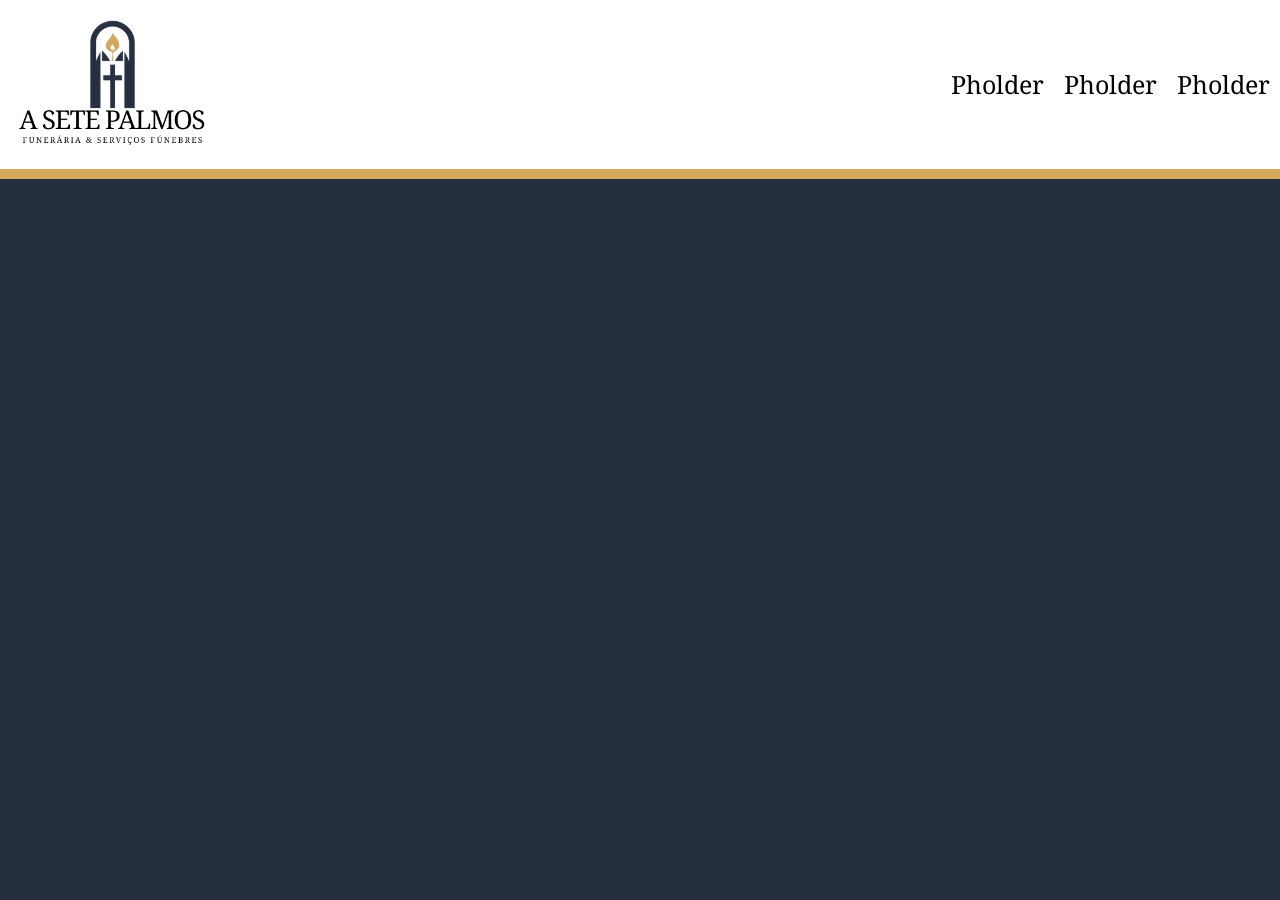
==== A sete palmos/index.html @ 517810fe "1.0" ====
<!DOCTYPE html>
<html lang="pt-br">
<head>
    <meta charset="UTF-8">
    <meta name="viewport" content="width=device-width, initial-scale=1.0">
    <link rel="stylesheet" href="css/style.css">
    <title>Document</title>
</head>
<body>
    <header>
        <div>
            <img src="img/A Sete Palmas - Logo Funeral.png" alt="" id="logo">
        </div>
        <nav>
            <div class="nav-items">
                <p>Pholder</p>
            </div>
            <div class="nav-items">
                <p>Pholder</p>
            </div>
            <div class="nav-items">
                <p>Pholder</p>
            </div>
        </nav>
    </header>
    <section>

    </section>
    <footer>

    </footer>
</body>
</html>
---- A sete palmos/css/style.css ----
@import url('https://fonts.googleapis.com/css2?family=Noto+Serif:ital,wght@0,100..900;1,100..900&family=Pixelify+Sans:wght@400..700&display=swap');
*{
    margin:0;
    padding: 0;
}

body{
    background-color: #252F3F;
    font-family: "Noto Serif", serif;
}

header{
    background-color: white;
    border-bottom: 10px solid #D5A85D;
    display: flex;
    justify-content: space-between;
    align-items: center;
}

nav{
    display: flex;
}

#logo{
    width: 200px;
    margin: 10px;
}

.nav-items{
    font-size: 25px;
    margin: 10px;
}

footer{
    
}
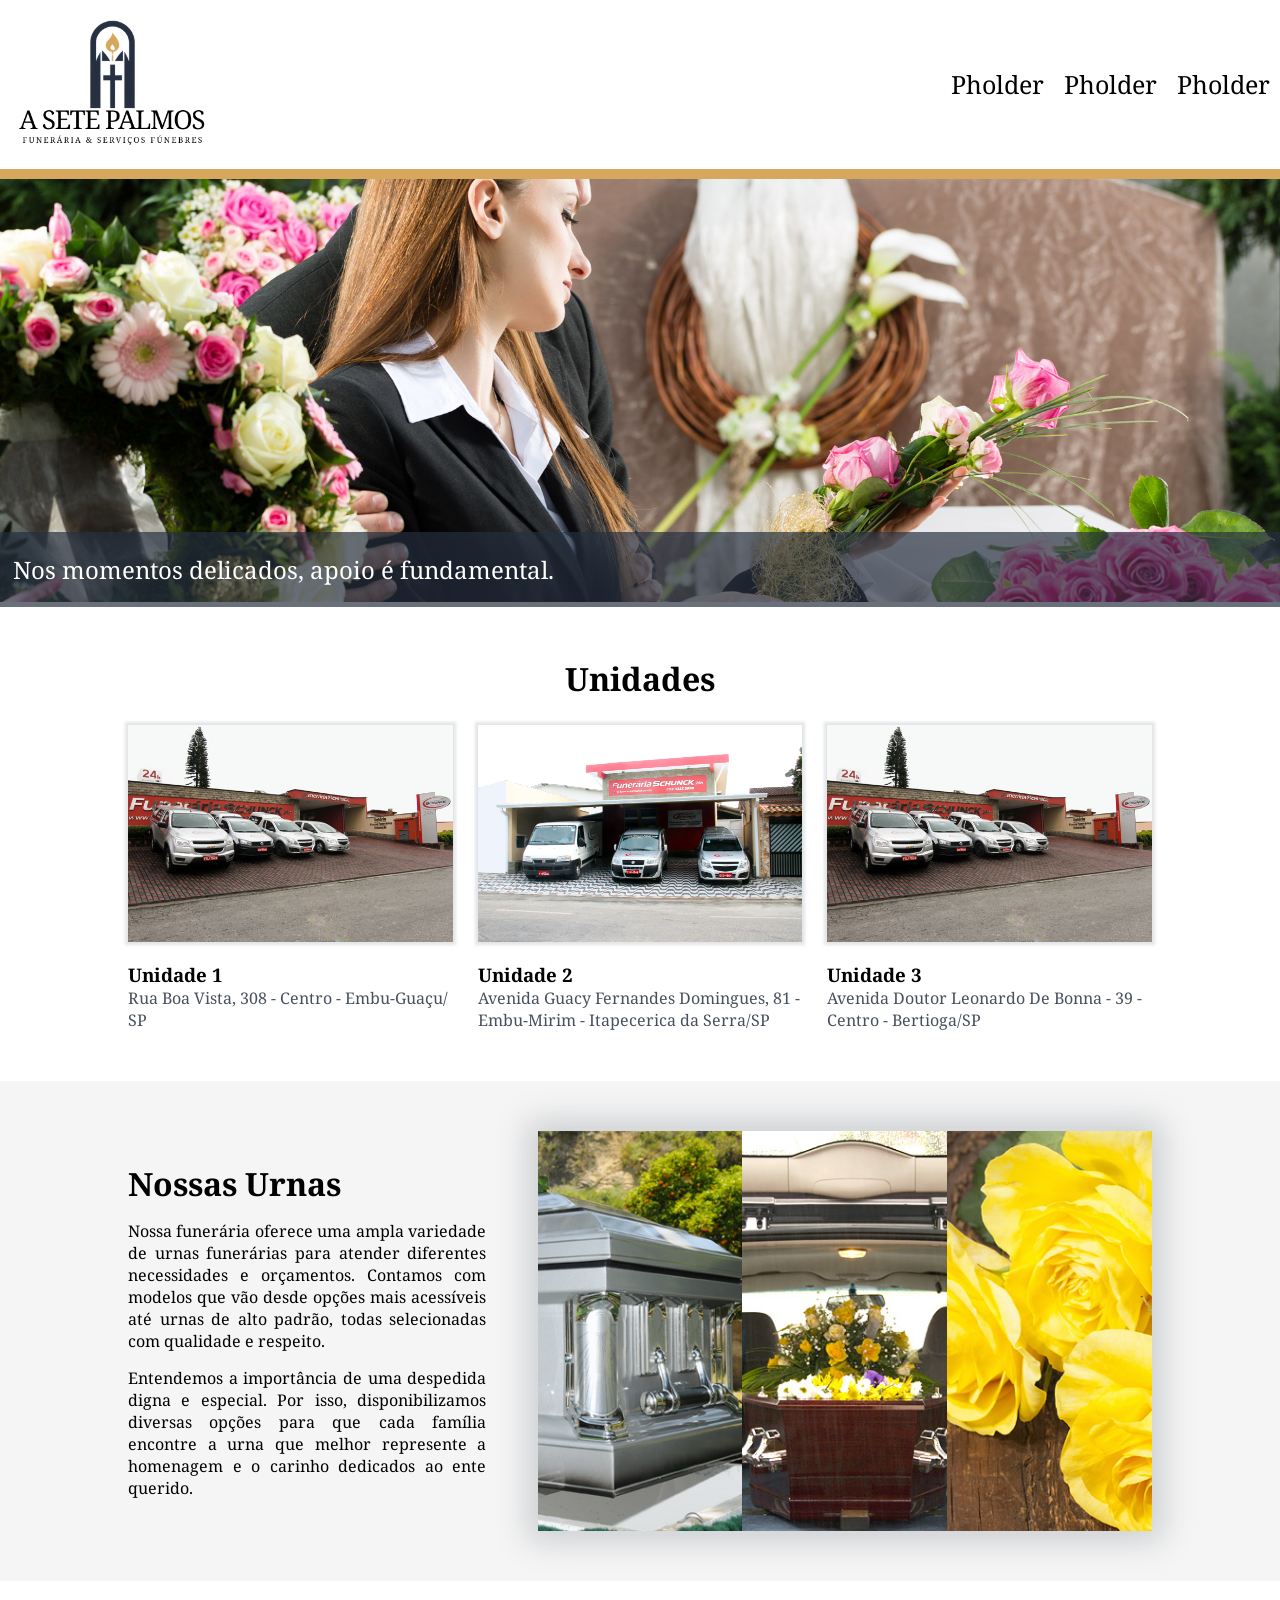
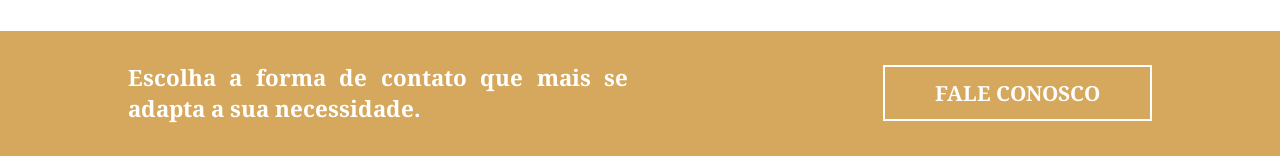
==== commit 9add634b: "home page" ====
--- a/A sete palmos/index.html
+++ b/A sete palmos/index.html
@@ -1,11 +1,14 @@
 <!DOCTYPE html>
 <html lang="pt-br">
+
 <head>
     <meta charset="UTF-8">
     <meta name="viewport" content="width=device-width, initial-scale=1.0">
-    <link rel="stylesheet" href="css/style.css">
+    <link rel="stylesheet" href="css/default.css">
+    <link rel="stylesheet" href="css/index.css">
     <title>Document</title>
 </head>
+
 <body>
     <header>
         <div>
@@ -23,11 +26,81 @@
             </div>
         </nav>
     </header>
-    <section>
-
-    </section>
+    <main>
+        <section class="home">
+            <section class="home__hero">
+                <img src="./img/homebg.jpg" class="home__hero__bg" />
+                <span class="home__hero__subtitle">
+                    Nos momentos delicados, apoio é fundamental.
+                </span>
+            </section>
+            <section class="home__locations">
+                <h2>Unidades</h2>
+                <ul class="home__locations__list">
+                    <li class="home__locations__list-item">
+                        <img src="./img/unidade1.jpg" class="home__locations__img">
+                        <h3 class="home__locations__title">Unidade 1</h3>
+                        <p class="home__locations__desc">Rua Boa Vista, 308 - Centro - Embu-Guaçu/ SP</p>
+                    </li>
+                    <li class="home__locations__list-item">
+                        <img src="./img/unidade2.jpg" class="home__locations__img">
+                        <h3 class="home__locations__title">Unidade 2</h3>
+                        <p class="home__locations__desc">Avenida Guacy Fernandes Domingues, 81 - Embu-Mirim -
+                            Itapecerica da Serra/SP</p>
+                    </li>
+                    <li class="home__locations__list-item">
+                        <img src="./img/unidade1.jpg" class="home__locations__img">
+                        <h3 class="home__locations__title">Unidade 3</h3>
+                        <p class="home__locations__desc">Avenida Doutor Leonardo De Bonna - 39 - Centro - Bertioga/SP
+                        </p>
+                    </li>
+                </ul>
+            </section>
+            <section class="home__urnas">
+                <div class="home__urnas__bg-color" aria-hidden="true"></div>
+                <div class="home__urnas__left-container">
+                    <h2>Nossas Urnas</h2>
+                    <p>
+                        Nossa funerária oferece uma ampla variedade de urnas funerárias para atender diferentes
+                        necessidades e orçamentos. Contamos com modelos que vão desde opções mais acessíveis até urnas
+                        de alto padrão, todas selecionadas com qualidade e respeito.
+                    </p>
+                    <p>
+                        Entendemos a importância de uma despedida digna e especial. Por isso, disponibilizamos diversas
+                        opções para que cada família encontre a urna que melhor represente a homenagem e o carinho
+                        dedicados ao ente querido.
+                    </p>
+                </div>
+                <div class="home__urnas__right-container">
+                    <ul>
+                        <li>
+                            <img src="./img/urna1.jpg" id="urna1" />
+                        </li>
+                        <li>
+                            <img src="./img/urna2.jpg" id="urna2" />
+                        </li>
+                        <li>
+                            <img src="./img/urna3.jpg" id="urna3" />
+                        </li>
+                    </ul>
+                </div>
+            </section>
+            <section class="home__contatos">
+                <div class="home__contatos__bg-color"></div>
+                <h2 class="home__contatos__title">
+                    Escolha a forma de contato que mais se adapta a sua necessidade.
+                </h2>
+                <a class="home__contatos__link" href="#">
+                    <span class="home__contatos__text">
+                        FALE CONOSCO
+                    </span>
+                </a>
+            </section>
+        </section>
+    </main>
     <footer>
 
     </footer>
 </body>
+
 </html>
--- a/A sete palmos/css/default.css
+++ b/A sete palmos/css/default.css
@@ -0,0 +1,36 @@
+@import url('https://fonts.googleapis.com/css2?family=Noto+Serif:ital,wght@0,100..900;1,100..900&family=Pixelify+Sans:wght@400..700&display=swap');
+*{
+    margin:0;
+    padding: 0;
+}
+
+body{
+    font-family: "Noto Serif", serif;
+    overflow-x: hidden;
+}
+
+header{
+    background-color: white;
+    border-bottom: 10px solid #D5A85D;
+    display: flex;
+    justify-content: space-between;
+    align-items: center;
+}
+
+nav{
+    display: flex;
+}
+
+#logo{
+    width: 200px;
+    margin: 10px;
+}
+
+.nav-items{
+    font-size: 25px;
+    margin: 10px;
+}
+
+footer{
+    
+}
--- a/A sete palmos/css/index.css
+++ b/A sete palmos/css/index.css
@@ -0,0 +1,301 @@
+/* # Home */
+.home {
+    display: flex;
+    flex-direction: column;
+    justify-content: center;
+    align-items: center;
+}
+
+/* # Section Hero */
+.home__hero {
+    position: relative;
+
+    width: 100%;
+    min-height: 350px;
+}
+
+.home__hero__bg {
+    position: relative;
+    width: 100%;
+    min-height: 350px;
+    object-fit: cover;
+
+    z-index: -1;
+}
+
+.home__hero__subtitle {
+    position: absolute;
+    bottom: 0;
+
+    display: flex;
+    align-items: center;
+
+    height: 75px;
+    width: 99%;
+    font-size: 1.5rem;
+
+    color: white;
+    background-color: #252f3faf;
+
+    padding-left: 1%;
+}
+
+/* # Section Locations */
+.home__locations {
+    width: 80%;
+    margin-bottom: 50px;
+}
+
+.home__locations h2 {
+    margin-top: 50px;
+    font-size: 2rem;
+    text-align: center;
+    margin-bottom: 25px;
+}
+
+.home__locations__list {
+    list-style: none;
+    margin: 0;
+    padding: 0;
+
+    display: flex;
+
+    width: 100%;
+    height: 100%;
+
+    gap: 25px;
+}
+
+.home__locations__list-item {
+    width: 500px;
+    height: fit-content;
+}
+
+.home__locations__img {
+    width: 100%;
+    object-fit: cover;
+    box-shadow: 0 0 3px 3px #252f3f21;
+    margin-bottom: 15px;
+}
+
+.home__locations__desc {
+    color: #252f3fd7;
+}
+
+/* # Section Urnas */
+.home__urnas {
+    position: relative;
+
+    display: flex;
+    justify-content: space-between;
+    align-items: center;
+
+    width: 80%;
+    height: 500px;
+    margin-bottom: 50px;
+}
+
+.home__urnas__bg-color {
+    position: absolute;
+    background-color: rgb(245, 245, 245);
+    width: 100vw;
+    height: 100%;
+    z-index: -1;
+
+    left: 50%;
+    transform: translateX(-50%);
+}
+
+.home__urnas__left-container {
+    width: 35%;
+}
+
+.home__urnas__left-container h2 {
+    font-size: 2rem;
+}
+
+.home__urnas__left-container p {
+    margin-top: 15px;
+    text-align: justify;
+}
+
+.home__urnas__right-container {
+    width: 60%;
+}
+
+.home__urnas__right-container ul {
+    list-style: none;
+    margin: 0;
+    padding: 0;
+
+    display: flex;
+
+    width: 100%;
+    height: 400px;
+    box-shadow: 0 0 30px 10px #252f3f34;
+}
+
+.home__urnas__right-container ul li {
+    width: 100%;
+    height: 100%;
+}
+
+.home__urnas__right-container ul li img {
+    width: 100%;
+    height: 100%;
+    object-fit: cover;
+}
+
+/* # Section Contatos */
+.home__contatos {
+    position: relative;
+
+    display: flex;
+    justify-content: space-between;
+    align-items: center;
+
+    width: 80%;
+    height: 125px;
+
+    gap: 50px;
+}
+
+.home__contatos__bg-color {
+    position: absolute;
+    background-color: #D5A85D;
+    width: 100vw;
+    height: 100%;
+    z-index: -1;
+
+    left: 50%;
+    transform: translateX(-50%);
+}
+
+.home__contatos__title {
+    color: white;
+    width: 500px;
+    font-size: 1.4rem;
+    text-align: justify;
+}
+
+.home__contatos__link {
+    color: inherit;
+    text-decoration: inherit;
+
+    text-decoration: none;
+    color: white;
+    font-size: 1.3rem;
+
+    padding-top: 12px;
+    padding-bottom: 12px;
+
+    padding-right: 50px;
+    padding-left: 50px;
+
+    font-weight: bold;
+    border: 2px solid white;
+
+    white-space: nowrap;
+}
+
+
+/* # Media Queries */
+@media (max-width: 1000px) {
+    .home__locations__list {
+        align-items: center;
+        flex-direction: column;
+    }
+
+    .home__urnas {
+        flex-direction: column;
+        height: fit-content;
+        gap: 50px;
+    }
+
+    .home__urnas__bg-color {
+        height: 105%;
+    }
+
+    .home__urnas__left-container {
+        width: 100%;
+    }
+
+    .home__urnas__right-container {
+        width: 100%;
+    }
+
+    .home__urnas__left-container h2 {
+        margin-top: 25px;
+        font-size: 1.5rem;
+    }
+
+    .home__contatos {
+        flex-direction: column;
+        height: fit-content;
+        gap: 25px;
+    }
+
+    .home__contatos__title {
+        margin-top: 25px;
+        width: 100%;
+        text-align: center;
+    }
+
+    .home__contatos__link {
+        margin-bottom: 25px;
+    }
+}
+
+@media (max-width: 700px) {
+    .home__hero__subtitle {
+        display: flex;
+        align-items: center;
+        justify-content: center;
+
+        width: 90%;
+        padding-left: 5%;
+        padding-right: 5%;
+
+        font-size: 1.1rem;
+    }
+
+    .home__locations h2 {
+        font-size: 1.6rem;
+    }
+
+
+    .home__locations__list-item {
+        width: 350px;
+    }
+
+    .home__urnas__right-container ul {
+        flex-direction: column;
+        height: 300px;
+    }
+
+    .home__contatos {
+        gap: 40px;
+    }
+
+    #urna2 {
+        display: none;
+    }
+
+    #urna3 {
+        display: none;
+    }
+}
+
+@media (max-width: 450px) {
+    .home__locations__list-item {
+        width: 250px;
+    }
+
+    .home__urnas__right-container ul {
+        height: 200px;
+    }
+    
+    .home__contatos__title {
+        font-size: 1.1rem;
+    }
+}
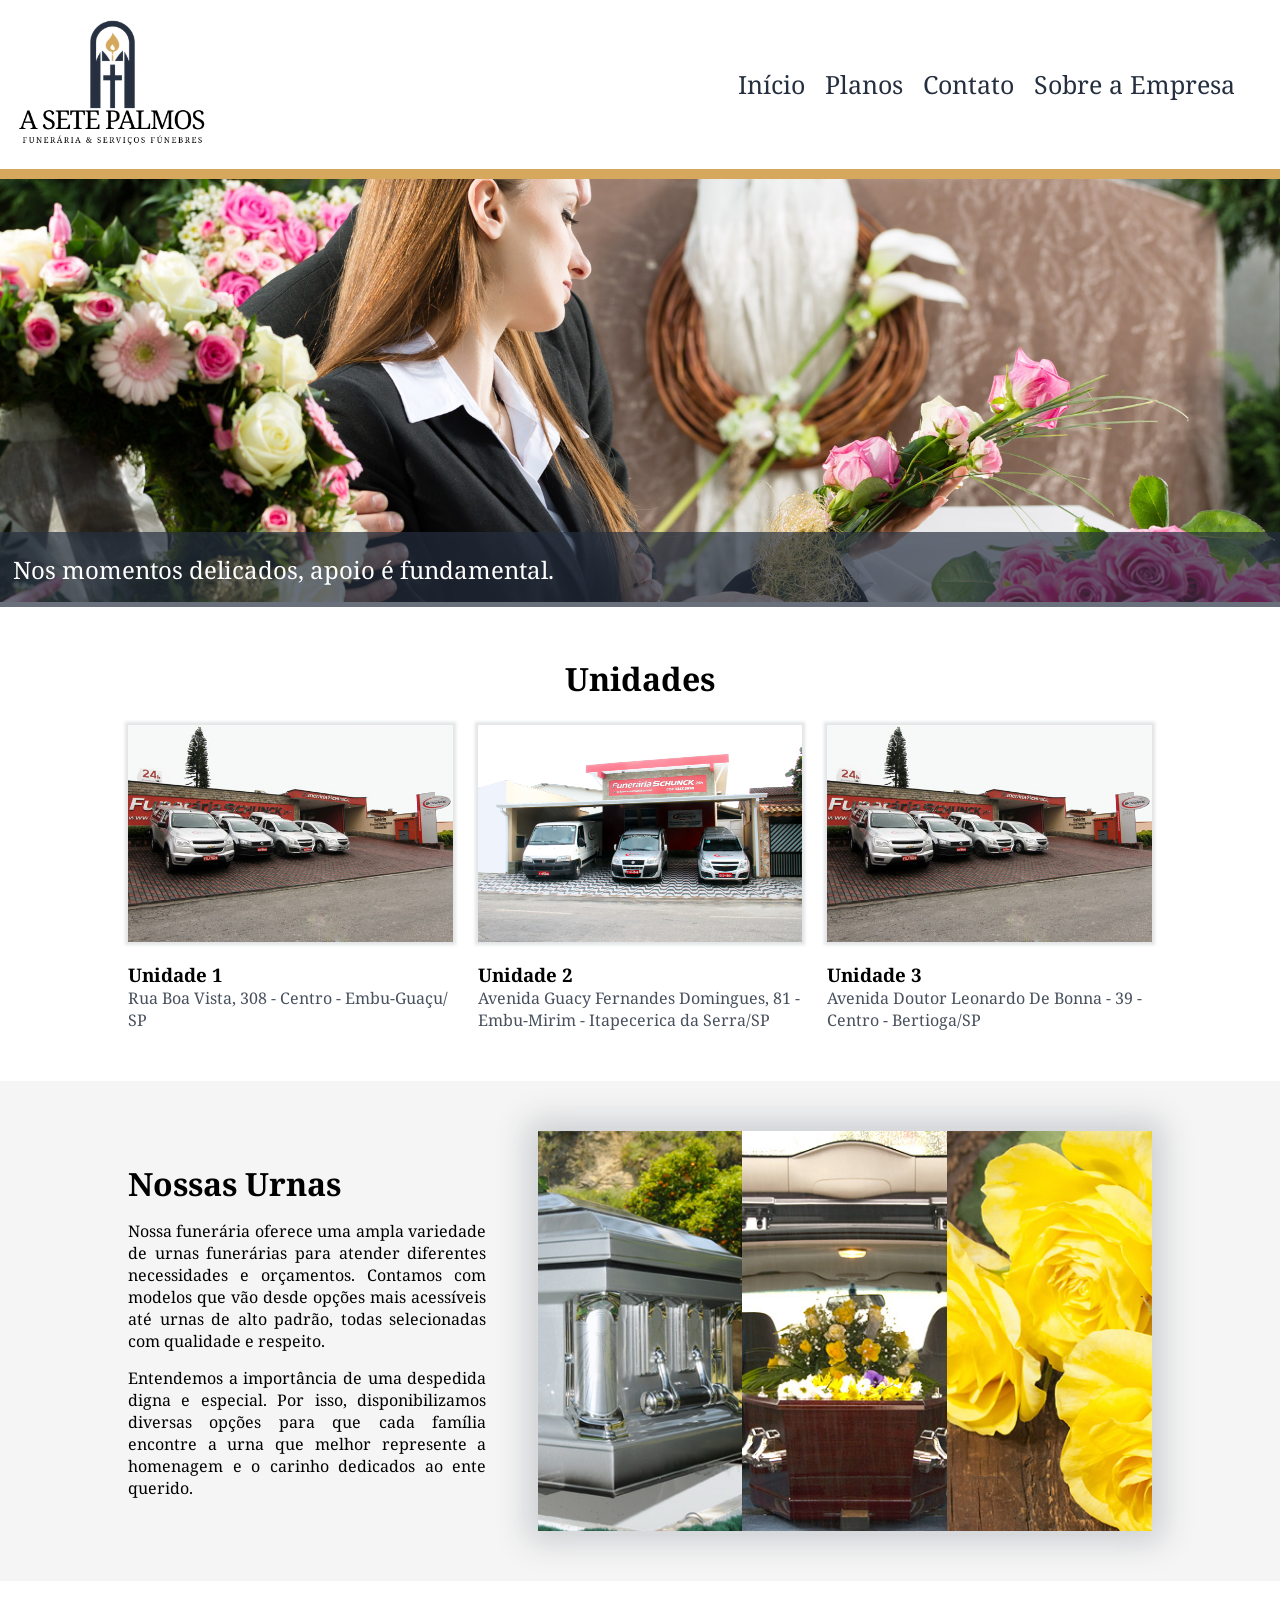
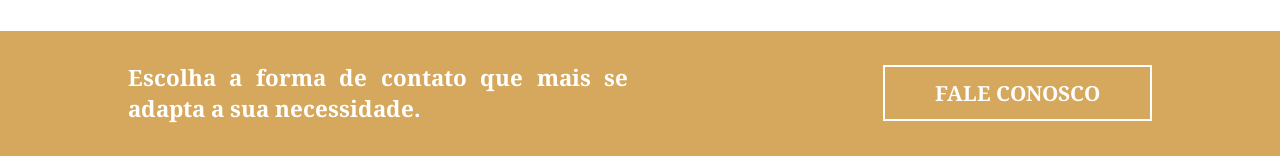
==== commit 07f1b68e: "Merge branch 'main' into main" ====
--- a/A sete palmos/index.html
+++ b/A sete palmos/index.html
@@ -15,15 +15,28 @@
             <img src="img/A Sete Palmas - Logo Funeral.png" alt="" id="logo">
         </div>
         <nav>
-            <div class="nav-items">
-                <p>Pholder</p>
-            </div>
-            <div class="nav-items">
-                <p>Pholder</p>
-            </div>
-            <div class="nav-items">
-                <p>Pholder</p>
-            </div>
+            <ul>
+                <li class="nav-items">
+                    <a href="index.html" class="a_nav_style">
+                        <p>Início</p>
+                    </a>
+                </li>
+                <li class="nav-items">
+                    <a href="" class="a_nav_style">
+                        <p>Planos</p>
+                    </a>
+                </li>
+                <li class="nav-items">
+                    <a href="contato.html" class="a_nav_style">
+                        <p>Contato</p>
+                    </a>
+                </li>
+                <li class="nav-items">
+                    <a href="" class="a_nav_style">
+                        <p>Sobre a Empresa</p>
+                    </a>
+                </li>
+            </ul>
         </nav>
     </header>
     <main>
--- a/A sete palmos/css/default.css
+++ b/A sete palmos/css/default.css
@@ -11,14 +11,22 @@
 
 header{
     background-color: white;
+    width: 100%;
     border-bottom: 10px solid #D5A85D;
     display: flex;
     justify-content: space-between;
     align-items: center;
 }
 
-nav{
+.a_nav_style{
+    color: #252F3F;
+    text-decoration: none;
+}
+
+ul{
     display: flex;
+    list-style: none;
+    margin-right: 35px;
 }
 
 #logo{
@@ -31,6 +39,21 @@
     margin: 10px;
 }
 
-footer{
-    
+
+
+@media (max-width: 1000px){
+    header {
+        flex-direction: column;
+    }
+
+    ul {
+        margin-right: 0;
+    }
 }
+
+@media (max-width: 500px){
+    .nav-items {
+        font-size: 16px;
+    }
+}
+
